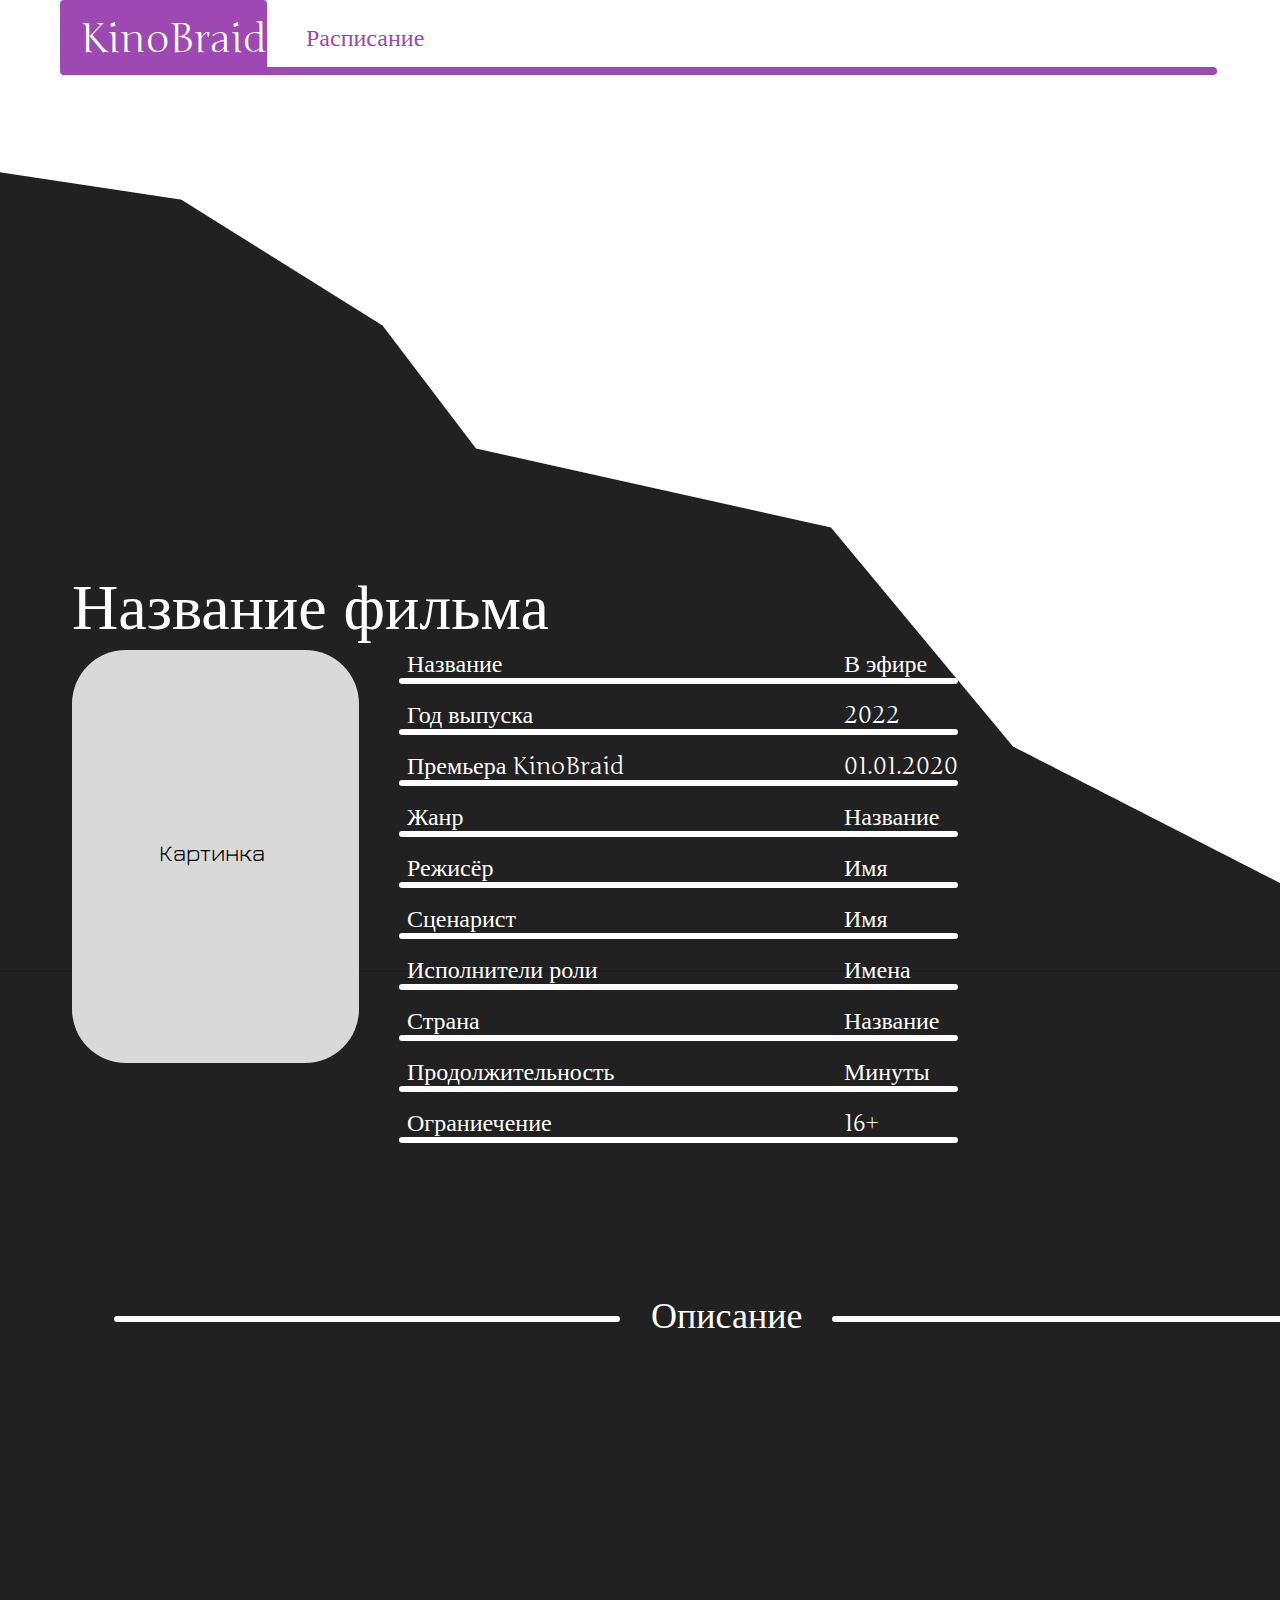
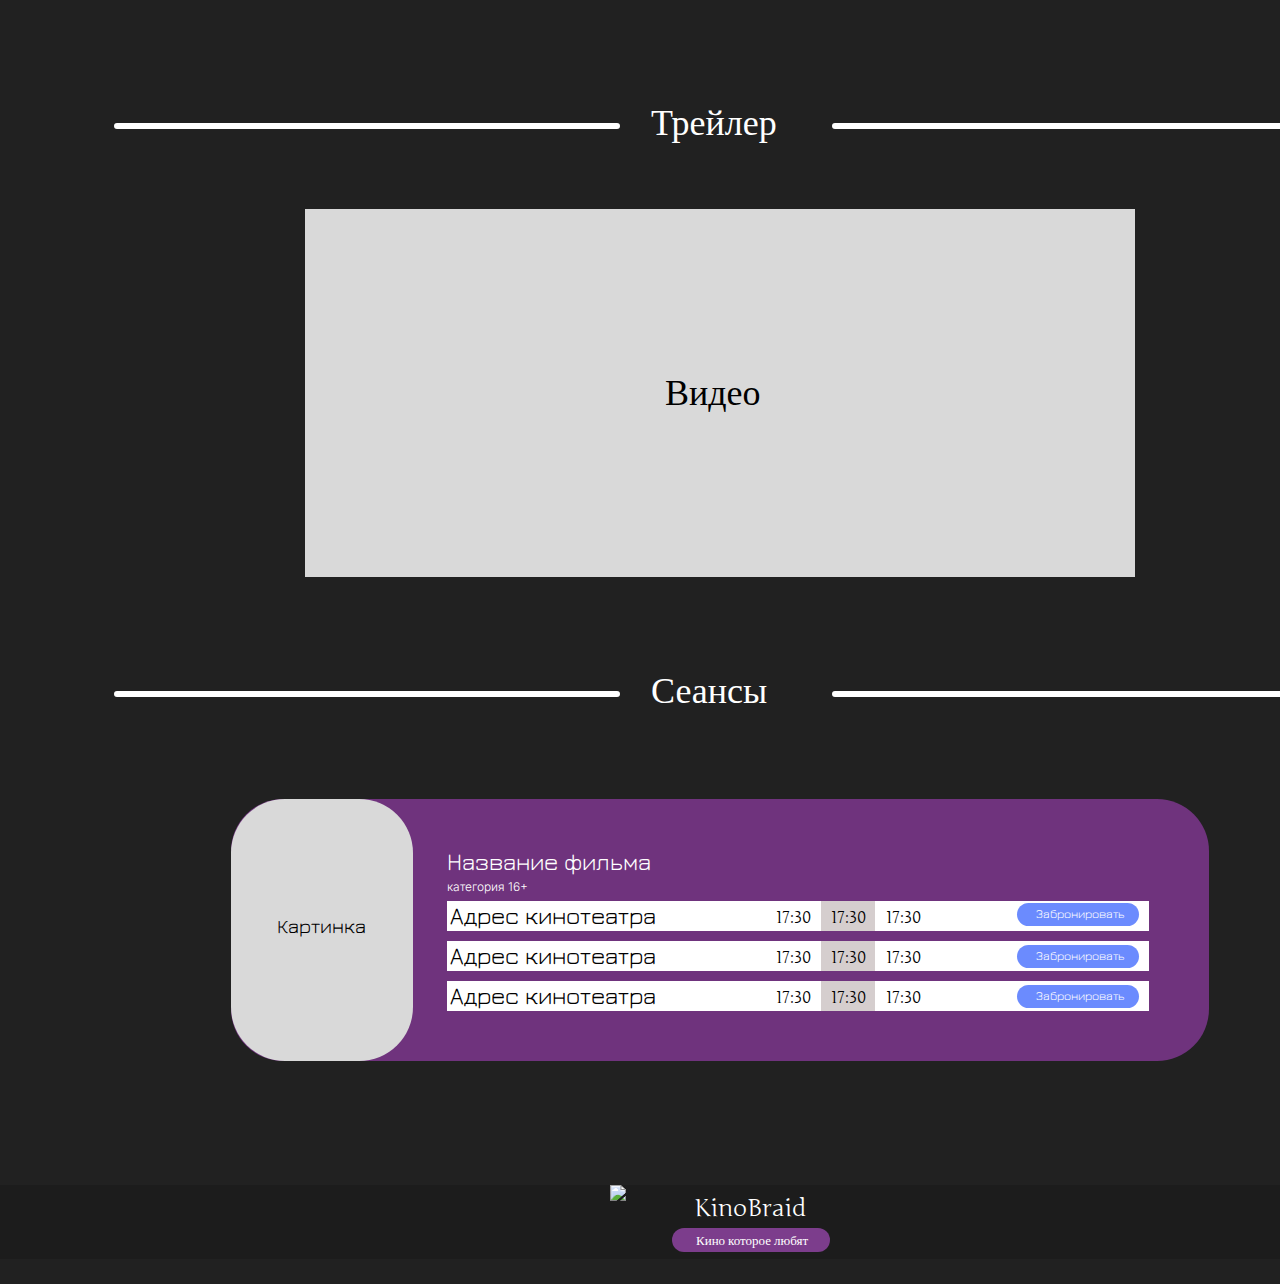
==== Сайт для курсовой/page/film_info.html @ 8fdc1c91 "1" ====
<!DOCTYPE html>
<html lang="en">
<head>
    <meta charset="UTF-8">
    <meta http-equiv="X-UA-Compatible" content="IE=edge">
    <meta name="viewport" content="width=device-width, initial-scale=1.0">
    <link rel="stylesheet" href="../css/style.css"> 
    <link rel="preconnect" href="https://fonts.googleapis.com">
    <link rel="preconnect" href="https://fonts.gstatic.com" crossorigin>
    <link href="https://fonts.googleapis.com/css2?family=Jura:wght@300;400;500;600;700&display=swap" rel="stylesheet">
    <link rel="preconnect" href="https://fonts.googleapis.com">
    <link rel="preconnect" href="https://fonts.gstatic.com" crossorigin>
    <link href="https://fonts.googleapis.com/css2?family=Inter:wght@100;200;300;400;500;600;700;800;900&display=swap" rel="stylesheet">
    <link rel="preconnect" href="https://fonts.googleapis.com">
    <link rel="preconnect" href="https://fonts.gstatic.com" crossorigin>
    <link href="https://fonts.googleapis.com/css2?family=Junge&display=swap" rel="stylesheet">
</head>
<body>
    <div>
            <div class="bg_film_info"></div>
            <div class="menu">
                <div class="news_img_bg_block1"><img src="../img/bg_block1.png" alt=""></div>
                <div class="logo_line"></div>
                <div class="menu_raspis"><p>Расписание</p></div>
                <div class="menu_akci"><p>Акции и скидки</p></div>
                <div class="menu_news"><p>Новости</p></div>
                <div class="menu_new"><p>Скоро в кино</p></div>
                <div class="menu_kontakt"><p>Контакты</p></div>
                
            </div>
            <div class="logotip">
                <div class="logo_rt"></div>
                <div class="logo_name"><p>KinoBraid</p></div>
            </div>
            <div>
                <div class="FilmInfo">
                    <div class="FilmInfo_name"><p>Название фильма</p></div>
                </div>

                <div class="FilmInfo_photo">
                    <div class="FilmInfo_photo_txt">Картинка</div>
                </div>

                <div class="FilmInfo_blockInfo">
                    <div class="FilmInfo_blockInfo_block_name">
                        <div class="FilmInfo_blockInfo_name">Название</div>
                        <div class="FilmInfo_blockInfo_name_inf">В эфире</div>
                        <div class="FilmInfo_blockInfo_line"></div>
                    </div>
                    <div class="FilmInfo_blockInfo_block_god">
                        <div class="FilmInfo_blockInfo_name">Год выпуска</div>
                        <div class="FilmInfo_blockInfo_name_inf">2022</div>
                        <div class="FilmInfo_blockInfo_line"></div>
                    </div>
                    <div class="FilmInfo_blockInfo_block_premera">
                        <div class="FilmInfo_blockInfo_name">Премьера KinoBraid</div>
                        <div class="FilmInfo_blockInfo_name_inf">01.01.2020</div>
                        <div class="FilmInfo_blockInfo_line"></div>
                    </div>
                    <div class="FilmInfo_blockInfo_block_ganr">
                        <div class="FilmInfo_blockInfo_name">Жанр</div>
                        <div class="FilmInfo_blockInfo_name_inf">Название</div>
                        <div class="FilmInfo_blockInfo_line"></div>
                    </div>
                    <div class="FilmInfo_blockInfo_block_regic">
                        <div class="FilmInfo_blockInfo_name">Режисёр</div>
                        <div class="FilmInfo_blockInfo_name_inf">Имя</div>
                        <div class="FilmInfo_blockInfo_line"></div>
                    </div>
                    <div class="FilmInfo_blockInfo_block_schenar">
                        <div class="FilmInfo_blockInfo_name">Сценарист</div>
                        <div class="FilmInfo_blockInfo_name_inf">Имя</div>
                        <div class="FilmInfo_blockInfo_line"></div>
                    </div>
                    <div class="FilmInfo_blockInfo_block_roli">
                        <div class="FilmInfo_blockInfo_name">Исполнители роли</div>
                        <div class="FilmInfo_blockInfo_name_inf">Имена</div>
                        <div class="FilmInfo_blockInfo_line"></div>
                    </div>
                    <div class="FilmInfo_blockInfo_block_count">
                        <div class="FilmInfo_blockInfo_name">Страна</div>
                        <div class="FilmInfo_blockInfo_name_inf">Название</div>
                        <div class="FilmInfo_blockInfo_line"></div>
                    </div>
                    <div class="FilmInfo_blockInfo_block_time">
                        <div class="FilmInfo_blockInfo_name">Продолжительность</div>
                        <div class="FilmInfo_blockInfo_name_inf">Минуты</div>
                        <div class="FilmInfo_blockInfo_line"></div>
                    </div>
                    <div class="FilmInfo_blockInfo_block_ogran">
                        <div class="FilmInfo_blockInfo_name">Ограниечение</div>
                        <div class="FilmInfo_blockInfo_name_inf">16+</div>
                        <div class="FilmInfo_blockInfo_line"></div>
                    </div>
                </div>

                <div class="FilmInfo_blockOpis">
                    <div class="FilmInfo_block_oglav_line1"></div>
                    <div class="FilmInfo_block_oglav_line2"></div>
                    <div class="FilmInfo_block_oglav_name">Описание</div>
                </div>
                <div class="FilmInfo_blockTreiler">
                    <div class="FilmInfo_block_oglav_line1"></div>
                    <div class="FilmInfo_block_oglav_line2"></div>
                    <div class="FilmInfo_block_oglav_name">Трейлер</div>
                </div>
                <div class="FilmInfo_blockTreiler_video">
                    <div class="FilmInfo_blockTreiler_video_text">Видео</div>
                </div>

                <div class="FilmInfo_blockSeans">
                    <div class="FilmInfo_block_oglav_line1"></div>
                    <div class="FilmInfo_block_oglav_line2"></div>
                    <div class="FilmInfo_block_oglav_name">Сеансы</div>
                </div>

                <div class="FilmInfo_blockSeans_time">
                    <div class="list_block3_raspis_film1_nazvan"><p>Название фильма</p></div>
                    <div class="list_block3_raspis_film1_photo">
                        <div class="list_block3_raspis_film1_photo_text"><p>Картинка</p></div>
                    </div>
                    <div class="list_block3_raspis_film1_ogran"><p>категория 16+</p></div>
                    <div class="list_block3_raspis_film1_block_raspis">
                        <div class="list_block3_raspis_film1_block_raspis_rc1">
                            <div class="list_block3_raspis_film1_block_raspis_rc1_name"><p>Адрес кинотеатра</p></div>
                            <div class="list_block3_raspis_film1_block_raspis_rc1_time1"><p>17:30</p></div>
                            <div class="list_block3_raspis_film1_block_raspis_rc1_blockTime1"></div>
                            <div class="list_block3_raspis_film1_block_raspis_rc1_time2"><p>17:30</p></div>
                            <div class="list_block3_raspis_film1_block_raspis_rc1_time3"><p>17:30</p></div>
                        </div>
                        <div class="list_block3_raspis_film1_block_raspis_rc2">
                            <div class="list_block3_raspis_film1_block_raspis_rc1_name"><p>Адрес кинотеатра</p></div>
                            <div class="list_block3_raspis_film1_block_raspis_rc1_time1"><p>17:30</p></div>
                            <div class="list_block3_raspis_film1_block_raspis_rc1_blockTime1"></div>
                            <div class="list_block3_raspis_film1_block_raspis_rc1_time2"><p>17:30</p></div>
                            <div class="list_block3_raspis_film1_block_raspis_rc1_time3"><p>17:30</p></div>
                        </div>
                        <div class="list_block3_raspis_film1_block_raspis_rc3">
                            <div class="list_block3_raspis_film1_block_raspis_rc1_name"><p>Адрес кинотеатра</p></div>
                            <div class="list_block3_raspis_film1_block_raspis_rc1_time1"><p>17:30</p></div>
                            <div class="list_block3_raspis_film1_block_raspis_rc1_blockTime1"></div>
                            <div class="list_block3_raspis_film1_block_raspis_rc1_time2"><p>17:30</p></div>
                            <div class="list_block3_raspis_film1_block_raspis_rc1_time3"><p>17:30</p></div>
                        </div>
                        <div class="FilmInfo_blockSeans_time_btn1_block">
                            <div class="FilmInfo_blockSeans_time_btn1">
                                <div class="FilmInfo_blockSeans_time_block_btn"></div>
                                <div class="FilmInfo_blockSeans_time_block_btnText">Забронировать</div>
                            </div>
                            <div class="FilmInfo_blockSeans_time_btn2">
                                <div class="FilmInfo_blockSeans_time_block_btn"></div>
                                <div class="FilmInfo_blockSeans_time_block_btnText">Забронировать</div>
                            </div>
                            <div class="FilmInfo_blockSeans_time_btn3">
                                <div class="FilmInfo_blockSeans_time_block_btn"></div>
                                <div class="FilmInfo_blockSeans_time_block_btnText">Забронировать</div>
                            </div>
                            
                        </div>
                    </div>
                    
                </div>

                


                
            </div>

            <div class="footer_info">
                <div class="footer_block">
                    <div class="footer_img"><img src="../img/footer_img.png"></div>
                    <div class="footer_name"><p>KinoBraid</p></div>
                    <div class="footer_blockText">
                        <div class="footer_blockText_text"><p>Кино которое любят</p></div>
                    </div>
                </div>
            </div>

    </div>  
</body>
</html>
---- Сайт для курсовой/css/style.css ----
body {
    background-image: url(../img/background.gif); /* Путь к фоновому изображению */
    background-attachment: fixed; /* Фиксируем фон веб-страницы */
    
   }

.bg_film_info{
    position: absolute;
    width: 1469px;
    height: 1914px;
    left: 0px;
    top: 970px;
    
    background: rgba(29, 29, 29, 0.98);
}

.bg {
    margin-top: -10px;
    margin-left: -10px;
}

.img_bg_block1{
    position: absolute;
    width: 1456px;
    height: 867px;
    left: 0px;
    top: 0px;
}

.logo_rt{
    position: absolute;
    width: 207px;
    height: 71px;
    left: 60px;
    top: 0px;
    
    background: #9D48B3;
    border-radius: 4px; 
}

.logo_line{
    position: absolute;
    width: 1149px;
    height: 0px;
    left: 60px;
    top: 67px;
    
    border: 4px solid #9D48B3;
    background-color: #9D48B3;
    border-radius: 4px;  
}

.logo_name{
    position: absolute;
    width: 186px;
    height: 49px;
    left: 80px;
    top: -25px;
    
    font-family: 'Junge';
    font-style: normal;
    font-weight: 400;
    font-size: 40px;
    line-height: 49px;
    /* identical to box height */
    
    
    color: #FFFFFF;   
}

.menu_raspis{
    position: absolute;
    width: 140px;
    height: 28px;
    left: 306px;
    top: 0px;
    
    font-family: 'Judson';
    font-style: normal;
    font-weight: 400;
    font-size: 24px;
    line-height: 28px;
    /* identical to box height */
    
    
    color: #9D48B3; 
}

.menu_akci{
    position: absolute;
    width: 183px;
    height: 28px;
    left: 476px;
    top: 0px;
    
    font-family: 'Judson';
    font-style: normal;
    font-weight: 400;
    font-size: 24px;
    line-height: 28px;
    /* identical to box height */
    
    
    color: #FFFFFF;
}

.menu_news{
    position: absolute;
    width: 100px;
    height: 28px;
    left: 689px;
    top: 0px;
    
    font-family: 'Judson';
    font-style: normal;
    font-weight: 400;
    font-size: 24px;
    line-height: 28px;
    /* identical to box height */
    
    
    color: #FFFFFF;
    
}

.menu_new{
    position: absolute;
    width: 155px;
    height: 28px;
    left: 819px;
    top: 0px;
    
    font-family: 'Judson';
    font-style: normal;
    font-weight: 400;
    font-size: 24px;
    line-height: 28px;
    /* identical to box height */
    
    
    color: #FFFFFF;
}

.menu_kontakt{
    position: absolute;
    width: 113px;
    height: 28px;
    left: 1004px;
    top: 0px;
    
    font-family: 'Judson';
    font-style: normal;
    font-weight: 400;
    font-size: 24px;
    line-height: 28px;
    /* identical to box height */
    
    
    color: #FFFFFF;
}

.list_start_logotip{
    position: absolute;
    width: 225.27px;
    height: 229px;
    left: 735px;
    top: 127px;
}

.list_block_text_block{
    position: absolute;
    width: 302px;
    height: 83px;
    left: 982px;
    top: 100px;
    
    font-family: 'Junge';
    font-style: normal;
    font-weight: 400;
    font-size: 64px;
    line-height: 78px;
    
    color: #FFFFFF;
}

.list_block_text_block_rt{
    position: absolute;
    width: 282.83px;
    height: 43px;
    left: -5px;
    top: 145px;
    
    background: #7C3D8C;
    border-radius: 16px;   
}

.list_block_text_block_rt_text{
    position: absolute;
    width: 245.01px;
    height: 30.46px;
    left: 40px;
    top: -16px;
    
    font-family: 'Junge';
    font-style: normal;
    font-weight: 400;
    font-size: 24px;
    line-height: 29px;
    
    color: #FFFFFF;
}

.list_block_text_block_text{
    position: absolute;
    width: 533px;
    height: 84px;
    left: -180px;
    top: 400px;
    
    font-family: 'Jura';
    font-style: normal;
    font-weight: 400;
    font-size: 24px;
    line-height: 28px;
    text-align: right;
    
    color: #FFFFFF;
}

.list_block_text_block_btn{
    position: absolute;
    width: 313px;
    height: 59px;
    left: 60px;
    top: 530px;
    
    background: #6B8BFE;
    border-radius: 24px; 
}

.list_block_text_block_btn_text{
    position: absolute;
    width: 250px;
    height: 28px;
    left: 30px;
    top: -9px;
    
    font-family: 'Jura';
    font-style: normal;
    font-weight: 400;
    font-size: 24px;
    line-height: 28px;
    
    color: #FFFFFF;
       
}

.list_block2_rt1{
    position: absolute;
    width: 1231px;
    height: 149px;
    left: 120px;
    top: 1076px;
    
    background: rgba(29, 29, 29, 0.98);
    border-radius: 107px;
}

.list_block2_rt1_logotip{
    position: absolute;
    width: 41.25px;
    height: 41.93px;
    left: 21px;
    top: 54px;
}

.list_block2_rt1_logotip_text{
    position: absolute;
    width: 114.69px;
    height: 30.21px;
    left: 62.31px;
    top: 40px;
    
    font-family: 'Junge';
    font-style: normal;
    font-weight: 400;
    font-size: 24px;
    line-height: 29px;
    
    color: #FFFFFF;
}

.list_block2_rt1_text1{
    position: absolute;
    width: 132px;
    height: 17px;
    left: 126px;
    top: 60px;
    
    font-family: 'Inter';
    font-style: normal;
    font-weight: 100;
    font-size: 14px;
    line-height: 17px;
    /* identical to box height */
    
    
    color: #FFFFFF;
    
    transform: rotate(-90deg);
}

.list_block2_rt1_block1_name{
    position: absolute;
    width: 124px;
    height: 17px;
    left: 254px;
    top: 0px;
    
    font-family: 'Junge';
    font-style: normal;
    font-weight: 400;
    font-size: 16px;
    line-height: 19px;
    
    color: #FFFFFF;
      
}

.list_block2_rt1_block1_kategor{
    position: absolute;
    width: 81px;
    height: 15px;
    left: 254px;
    top: 90px;
    
    font-family: 'Inter';
    font-style: normal;
    font-weight: 100;
    font-size: 12px;
    line-height: 15px;
    /* identical to box height */
    
    
    color: #FFFFFF;
}

.list_block2_rt1_block1{
    position: absolute;
    width: 124px;
    height: 132px;
    left: 0px;
    top: -10px;
}

.list_block2_rt1_block1_img{
    position: absolute;
    width: 11px;
    height: 11px;
    left: 254px;
    top: 115px;
}

.list_block2_rt1_block1_timeText{
    position: absolute;
    width: 81px;
    height: 15px;
    left: 268px;
    top: 104px;
    
    font-family: 'Inter';
    font-style: normal;
    font-weight: 100;
    font-size: 12px;
    line-height: 15px;
    /* identical to box height */
    
    
    color: #FFFFFF;
}

.list_block2_rt1_block1_adres{
    position: absolute;
    width: 103px;
    height: 15px;
    left: 254px;
    top: 119px;
    
    font-family: 'Inter';
    font-style: normal;
    font-weight: 100;
    font-size: 12px;
    line-height: 15px;
    /* identical to box height */
    
    
    color: #FFFFFF;
}

.list_block2_rt1_block2{
    position: absolute;
    width: 124px;
    height: 133px;
    left: 254px;
    top: -10px;
}

.list_block2_rt1_block3{
    position: absolute;
    width: 124px;
    height: 133px;
    left: 478px;
    top: -10px;
}

.list_block2_rt1_block4{
    position: absolute;
    width: 124px;
    height: 133px;
    left: 702px;
    top: -10px;
}

.list_block3{
    position: absolute;
    width: 1231px;
    height: 1379px;
    left: 120px;
    top: 1274px;
    
    background: rgba(29, 29, 29, 0.98);
    border-radius: 107px;
}

.list_block3_title_text{
    position: absolute;
    width: 423px;
    height: 40px;
    left: 61px;
    top: 20px;
    
    font-family: 'Junge';
    font-style: normal;
    font-weight: 400;
    font-size: 36px;
    line-height: 44px;
    text-transform: uppercase;
    
    color: #FFFFFF;   
}

/* Блок сортировки */

.list_block3_block_sort{
    position: absolute;
    width: 323px;
    height: 35px;
    left: 702px;
    top: 56px;
    
    background: #FFFFFF;
    border-radius: 17px;
}

.list_block3_block_sort_text{
    position: absolute;
    width: 200px;
    height: 24px;
    left: 19px;
    top: -15px;
    
    font-family: 'Junge';
    font-style: normal;
    font-weight: 400;
    font-size: 20px;
    line-height: 24px;
    
    
    color: #000000;
}

.list_block3_block_sort_rect{
    position: absolute;
    width: 17px;
    height: 17px;
    left: 290px;
    top: 12px;
    
}

/* Блок сортировки конец */

/* Блок показа сеансов */

.list_block3_raspis{
    position: absolute;
    width: 979px;
    height: 1138px;
    left: 126px;
    top: 191px;
}

/* Расписание фильма общая */

.list_block3_raspis_film1_nazvan{
    position: absolute;
    width: 206px;
    height: 28px;
    left: 216px;
    top: 24px;
    
    font-family: 'Jura';
    font-style: normal;
    font-weight: 400;
    font-size: 24px;
    line-height: 28px;
    
    color: #FFFFFF;
}

.list_block3_raspis_film1_photo{
    position: absolute;
    width: 182px;
    height: 262px;
    
    background: #D9D9D9;
    border-radius: 54px;
}

.list_block3_raspis_film1_photo_text{
    position: absolute;
    width: 90px;
    height: 24px;
    left: 46px;
    top: 95px;
    
    font-family: 'Jura';
    font-style: normal;
    font-weight: 400;
    font-size: 20px;
    line-height: 24px;
    /* identical to box height */
    
    
    color: #000000;
}

.list_block3_raspis_film1_ogran{
    position: absolute;
    width: 83px;
    height: 15px;
    left: 216px;
    top: 68px;
    
    font-family: 'Inter';
    font-style: normal;
    font-weight: 300;
    font-size: 12px;
    line-height: 15px;
    /* identical to box height */
    
    
    color: #FFFFFF;
}


.list_block3_raspis_film1{
    position: absolute;
    width: 978px;
    height: 262px;
    left: 0px;
    top: 0px;

    background: #6F337D;
    border-radius: 52px;
}

.list_block3_raspis_film1_block_raspis{
    position: absolute;
    width: 702px;
    height: 110px;
    top: 102px;
    left: 216px;
}

.list_block3_raspis_film1_block_raspis_rc1{
    position: absolute;
    width: 702px;
    height: 30px;
    
    background: #FFFFFF;
}

.list_block3_raspis_film1_block_raspis_rc1_name{
    position: absolute;
    width: 209px;
    height: 28px;
    top: -24px;
    left: 3px;
    
    font-family: 'Jura';
    font-style: normal;
    font-weight: 400;
    font-size: 24px;
    line-height: 28px;
    
    color: #000000;
}

.list_block3_raspis_film1_block_raspis_rc1_time1{
    position: absolute;
    width: 40px;
    height: 17px;
    left: 329px;
    top: -8px;
    
    font-family: 'Junge';
    font-style: normal;
    font-weight: 400;
    font-size: 16px;
    line-height: 19px;
    text-transform: uppercase;
    
    color: #000000;
}

.list_block3_raspis_film1_block_raspis_rc1_blockTime1{
    position: absolute;
    width: 54px;
    height: 30px;
    left: 374px;
    
    background: #D5CECE;
}

.list_block3_raspis_film1_block_raspis_rc1_time2{
    position: absolute;
    width: 37px;
    height: 17px;
    left: 384px;
    top: -8px;
    
    font-family: 'Junge';
    font-style: normal;
    font-weight: 400;
    font-size: 16px;
    line-height: 19px;
    text-transform: uppercase;
    
    color: #000000;
}

.list_block3_raspis_film1_block_raspis_rc1_time3{
    position: absolute;
    width: 37px;
    height: 17px;
    left: 439px;
    top: -8px;
    
    font-family: 'Junge';
    font-style: normal;
    font-weight: 400;
    font-size: 16px;
    line-height: 19px;
    text-transform: uppercase;
    
    color: #000000;
}

.list_block3_raspis_film1_block_raspis_rc2{

    position: absolute;
    width: 702px;
    height: 30px;
    top: 40px;
    
    background: #FFFFFF;
}

.list_block3_raspis_film1_block_raspis_rc3{

    position: absolute;
    width: 702px;
    height: 30px;
    top: 80px;
    
    background: #FFFFFF;
}


/* Расписание фильма общая конец */

.list_block3_raspis_film2{
    position: absolute;
    width: 978px;
    height: 262px;
    left: 0px;
    top: 292px;

    background: #6F337D;
    border-radius: 52px;
}

.list_block3_raspis_film3{
    position: absolute;
    width: 978px;
    height: 262px;
    left: 0px;
    top: 584px;

    background: #6F337D;
    border-radius: 52px;
}

.list_block3_raspis_film4{
    position: absolute;
    width: 978px;
    height: 262px;
    left: 0px;
    top: 876px;

    background: #6F337D;
    border-radius: 52px;
}


/* Footer */

.footer_block{
    position: absolute;
    width: 1440px;
    height: 74px;
    left: 0px;
    top: 2785px;
    
    background: rgba(29, 29, 29, 0.98);
}

.footer_img{
    position: absolute;
    width: 65.91px;
    height: 67px;
    left: 610px;
}

.footer_name{
    position: absolute;
    width: 118px;
    height: 23px;
    left: 694px;
    top: -15px;
    
    font-family: 'Junge';
    font-style: normal;
    font-weight: 400;
    font-size: 24px;
    line-height: 29px;
    
    color: #FFFFFF;
}

.footer_blockText{
    position: absolute;
    width: 158.09px;
    height: 24.03px;
    left: 672px;
    top: 43px;

    background: #7C3D8C;
border-radius: 16px;
}

.footer_blockText_text{
    position: absolute;
    width: 136.95px;
    height: 17.03px;
    left: 24px;
    top: -8px;
    
    font-family: 'Junge';
    font-style: normal;
    font-weight: 400;
    font-size: 13px;
    line-height: 16px;
    
    color: #FFFFFF;
}

/* Страница НОВОСТИ */

/*Начало страницы*/

.news_img_bg_block1{
    position: absolute;
    width: 1456px;  
    height: 867px;
    left: -18px;
    top: 172px;

    transform: rotate(-180deg);
}

.news_list_name{
    position: absolute;
    width: 265px;
    height: 78px;
    left: 97px;
    top: 393px;
    
    font-family: 'Junge';
    font-style: normal;
    font-weight: 400;
    font-size: 64px;
    line-height: 78px;
    /* identical to box height */
    
    
    color: #FFFFFF;
}

.news_list_text{
    position: absolute;
    width: 499px;
    height: 20px;
    left: 97px;
    top: 559px;
    
    font-family: 'Judson';
    font-style: normal;
    font-weight: 400;
    font-size: 24px;
    line-height: 28px;
    
    color: #FFFFFF;
}


/* Блок отображения новостей */

.list_block_news{
    position: absolute;
    width: 1306px;
    height: 926px;
    left: 69px;
    top: 827px;
}

.list_block_news_rc1{
    position: absolute;
    width: 362px;
    height: 441px;
    
    background: #6F337D;
    border-radius: 76px;
}

/* Плитка новостей общее */

.list_block_news_rc1_name{
    position: absolute;
    width: 146px;
    height: 47px;
    top: 40px;
    left: 108px;
    
    font-family: 'Jura';
    font-style: normal;
    font-weight: 400;
    font-size: 40px;
    line-height: 47px;
    
    color: #FFFFFF;
}

.list_block_news_rc1_text{
    position: absolute;
    width: 248px;
    height: 38px;
    top: 131px;
    left: 35px;
    
    font-family: 'Jura';
    font-style: normal;
    font-weight: 400;
    font-size: 16px;
    line-height: 19px;
    
    color: #FFFFFF;
}

.list_block_news_rc1_btn{
    position: absolute;
    width: 187px;
    height: 37px;
    top: 365px;
    left: 87px;

    background: #393942;
    border-radius: 10px;
    
}

.list_block_news_rc1_btn_name{
    position: absolute;
    width: 86px;
    height: 19px;
    top: -9px;
    left: 50px;
    
    font-family: 'Jura';
    font-style: normal;
    font-weight: 400;
    font-size: 16px;
    line-height: 19px;
    /* identical to box height */
    
    
    color: #FFFFFF;
}

.list_block_news_rc2{

    position: absolute;
    width: 362px;
    height: 441px;
    top: 0px;
    left: 470px;
    
    background: #6F337D;
    border-radius: 76px;
}

.list_block_news_rc3{

    position: absolute;
    width: 362px;
    height: 441px;
    top: 0px;
    left: 943px;
    
    background: #6F337D;
    border-radius: 76px;
}
.list_block_news_rc4{

    position: absolute;
    width: 362px;
    height: 441px;
    top: 485px;
    left: 0px;
    
    background: #6F337D;
    border-radius: 76px;
}
.list_block_news_rc5{

    position: absolute;
    width: 362px;
    height: 441px;
    top: 485px;
    left: 469px;
    
    background: #6F337D;
    border-radius: 76px;
}
.list_block_news_rc6{

    position: absolute;
    width: 362px;
    height: 441px;
    top: 485px;
    left: 944px;
    
    background: #6F337D;
    border-radius: 76px;
}

/*Конец общей плитки*/

.footer_block_news{
    position: absolute;
    width: 1440px;
    height: 74px;
    left: 0px;
    top: 2000px;
    
    background: rgba(29, 29, 29, 0.98);
}

.list_block_news_bg{
    position: absolute;
    width: 1440px;
    height: 1100px;
    left: -70px;
    top: 140px;
    
    background: rgba(29, 29, 29, 0.98);
}



/* Конец страницы НОВОСТИ */


/* Страница информация о фильме */

.FilmInfo_name{
    position: absolute;
    width: 569px;
    height: 78px;
    left: 72px;
    top: 506px;
    
    font-family: 'Junge';
    font-style: normal;
    font-weight: 400;
    font-size: 64px;
    line-height: 78px;
    /* identical to box height */
    
    
    color: #FFFFFF;
}

.FilmInfo_photo{
    position: absolute;
    width: 287px;
    height: 413.15px;
    top: 650px;
    left: 72px;
    
    background: #D9D9D9;
    border-radius: 54px;
}

.FilmInfo_photo_txt{
    position: absolute;
    left: 87px;
    top: 188px;
    
    font-family: 'Jura';
    font-style: normal;
    font-weight: 400;
    font-size: 24px;
    line-height: 28px;
    
    color: #000000;
}

/*Информация о фильме*/

.FilmInfo_blockInfo{
    box-sizing: border-box;

    position: absolute;
    width: 558px;
    height: 519px;
    left: 401px;
    top: 650px;
}

.FilmInfo_blockInfo_block_name{
    box-sizing: border-box;

    position: absolute;
    width: 555px;
    height: 31px;
}


/*Общий блок*/

.FilmInfo_blockInfo_name{
    position: absolute;
    width: 241px;
    height: 29px;
    left: 6px;
    top: 0px;
    
    font-family: 'Junge';
    font-style: normal;
    font-weight: 400;
    font-size: 24px;
    line-height: 29px;
    
    color: #FFFFFF;
}

.FilmInfo_blockInfo_name_inf{
    position: absolute;
    width: 95px;
    height: 29px;
    left: 443px;
    top: 0px;
    
    font-family: 'Junge';
    font-style: normal;
    font-weight: 400;
    font-size: 24px;
    line-height: 29px;
    
    color: #FFFFFF;
}

.FilmInfo_blockInfo_line{
    position: absolute;
    width: 553px;
    height: 0px;
    left: -2px;
    top: 28px;
    
    border: 3px solid #FFFFFF;
    background-color: #FFFFFF;
    border-radius: 3px;
}

/*Конец общего блока*/

.FilmInfo_blockInfo_block_god{
    box-sizing: border-box;

    position: absolute;
    width: 555px;
    height: 31px;
    top: 51px;
   
}

.FilmInfo_blockInfo_block_premera{
    box-sizing: border-box;

    position: absolute;
    width: 555px;
    height: 31px;
    top: 102px; 
}

.FilmInfo_blockInfo_block_ganr{
    box-sizing: border-box;

    position: absolute;
    width: 555px;
    height: 31px;
    top: 153px;   
}

.FilmInfo_blockInfo_block_regic{
    box-sizing: border-box;

    position: absolute;
    width: 555px;
    height: 31px;
    top: 204px;
}

.FilmInfo_blockInfo_block_schenar{
    box-sizing: border-box;

    position: absolute;
    width: 555px;
    height: 31px;
    top: 255px;
}

.FilmInfo_blockInfo_block_roli{
    box-sizing: border-box;

    position: absolute;
    width: 555px;
    height: 31px;
    top: 306px;  
}

.FilmInfo_blockInfo_block_count{
    box-sizing: border-box;

    position: absolute;
    width: 555px;
    height: 31px;
    top: 357px;     
}

.FilmInfo_blockInfo_block_time{
    box-sizing: border-box;

    position: absolute;
    width: 555px;
    height: 31px;
    top: 408px;  
}

.FilmInfo_blockInfo_block_ogran{
    box-sizing: border-box;

    position: absolute;
    width: 555px;
    height: 31px;
    top: 459px;
}


.FilmInfo_blockOpis{
    position: absolute;
    width: 1218px;
    height: 44px;
    left: 111px;
    top: 1291px;
}

/* Общий блок оглавления*/

.FilmInfo_block_oglav_line1{
    position: absolute;
    width: 500px;
    height: 0px;
    left: 3px;
    top: 25px;
    
    border: 3px solid #FFFFFF;
    background-color: #FFFFFF;
    border-radius: 3px;
    transform: rotate(180deg);
}

.FilmInfo_block_oglav_line2{
    position: absolute;
    width: 500px;
    height: 0px;
    left: 721px;
    top: 25px;
    
    border: 3px solid #FFFFFF;
    background-color: #FFFFFF;
    border-radius: 3px;
    transform: rotate(180deg);
}

.FilmInfo_block_oglav_name{
    position: absolute;
    width: 178px;
    height: 44px;
    left: 540px;
    top: 3px;
    
    font-family: 'Junge';
    font-style: normal;
    font-weight: 400;
    font-size: 36px;
    line-height: 44px;
    /* identical to box height */
    
    
    color: #FFFFFF;
    
}



/* Общий блок оглавления конец*/

.FilmInfo_blockTreiler{
    position: absolute;
    width: 1218px;
    height: 44px;
    left: 111px;
    top: 1698px;   
}

.FilmInfo_blockTreiler_video{
    position: absolute;
    width: 830px;
    height: 368px;
    left: 305px;
    top: 1809px;
    
    background: #D9D9D9;
}

.FilmInfo_blockTreiler_video_text{
    position: absolute;
    width: 110px;
    height: 44px;
    left: 360px;
    top: 162px;
    
    font-family: 'Junge';
    font-style: normal;
    font-weight: 400;
    font-size: 36px;
    line-height: 44px;
    /* identical to box height */
    
    
    color: #000000;
}

.FilmInfo_blockSeans{
    position: absolute;
    width: 1218px;
    height: 44px;
    left: 111px;
    top: 2266px;
}


.FilmInfo_blockSeans_time{
    position: absolute;
    width: 978px;
    height: 262px;
    left: 231px;
    top: 2399px;

    background: #6F337D;
    border-radius: 52px;
}


.FilmInfo_blockSeans_time_btn1_block{

    box-sizing: border-box;

    position: absolute;
    width: 122px;
    height: 117px;
    left: 570px;
    top: 2px;
    
    
}

.FilmInfo_blockSeans_time_block_btn{
    position: absolute;
    width: 122px;
    height: 23px;
    left: 0px;
    top: 0px;
    background: #6B8BFE;
    border-radius: 24px;  
}

.FilmInfo_blockSeans_time_block_btnText{
    position: absolute;
    width: 92px;
    height: 11px;
    left: 19px;
    top: 4px;
    
    font-family: 'Jura';
    font-style: normal;
    font-weight: 400;
    font-size: 12px;
    line-height: 14px;
    
    color: #FFFFFF;
}

.FilmInfo_blockSeans_time_btn2{
    box-sizing: border-box;

    position: absolute;
    width: 122px;
    height: 117px;
    left: 0px;
    top: 42px;
}

.FilmInfo_blockSeans_time_btn3{
    box-sizing: border-box;

    position: absolute;
    width: 122px;
    height: 117px;
    left: 0px;
    top: 82px;  
}
/*  Страница информация о фильме КОНЕЦ */
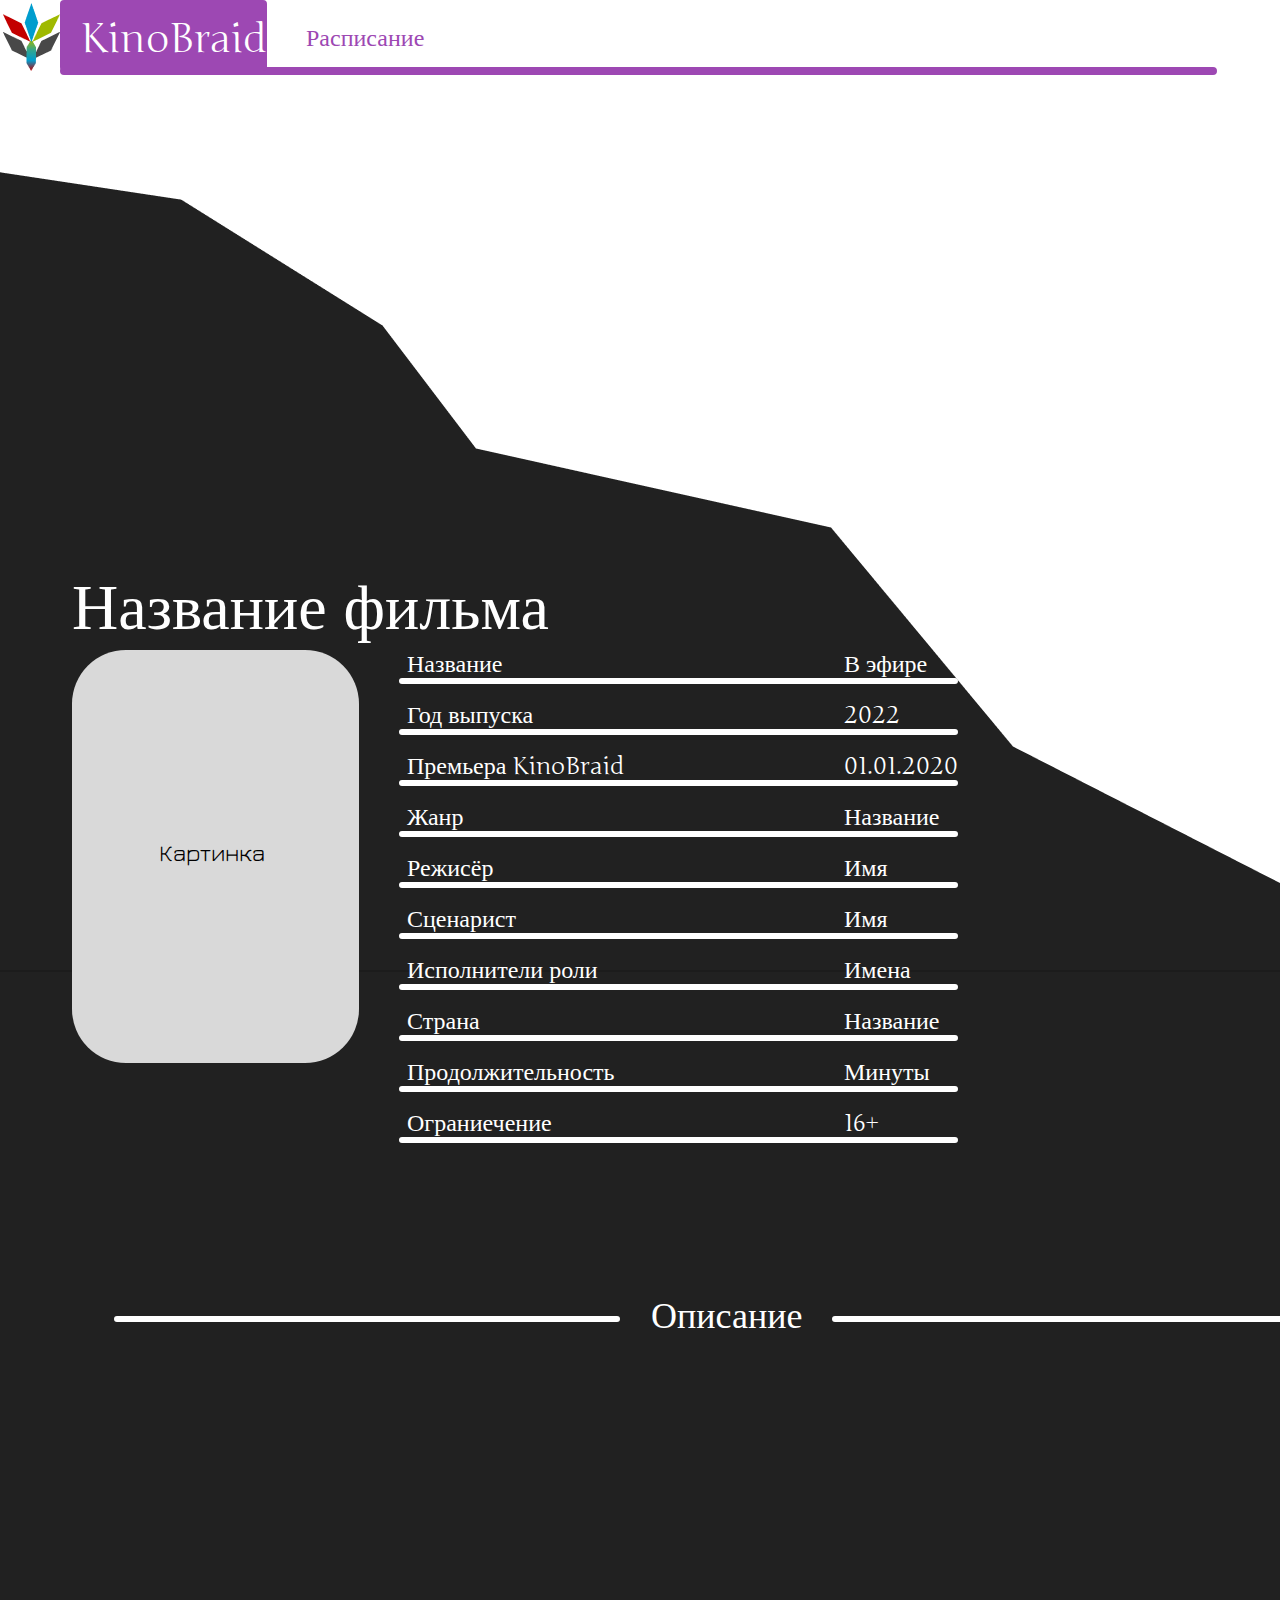
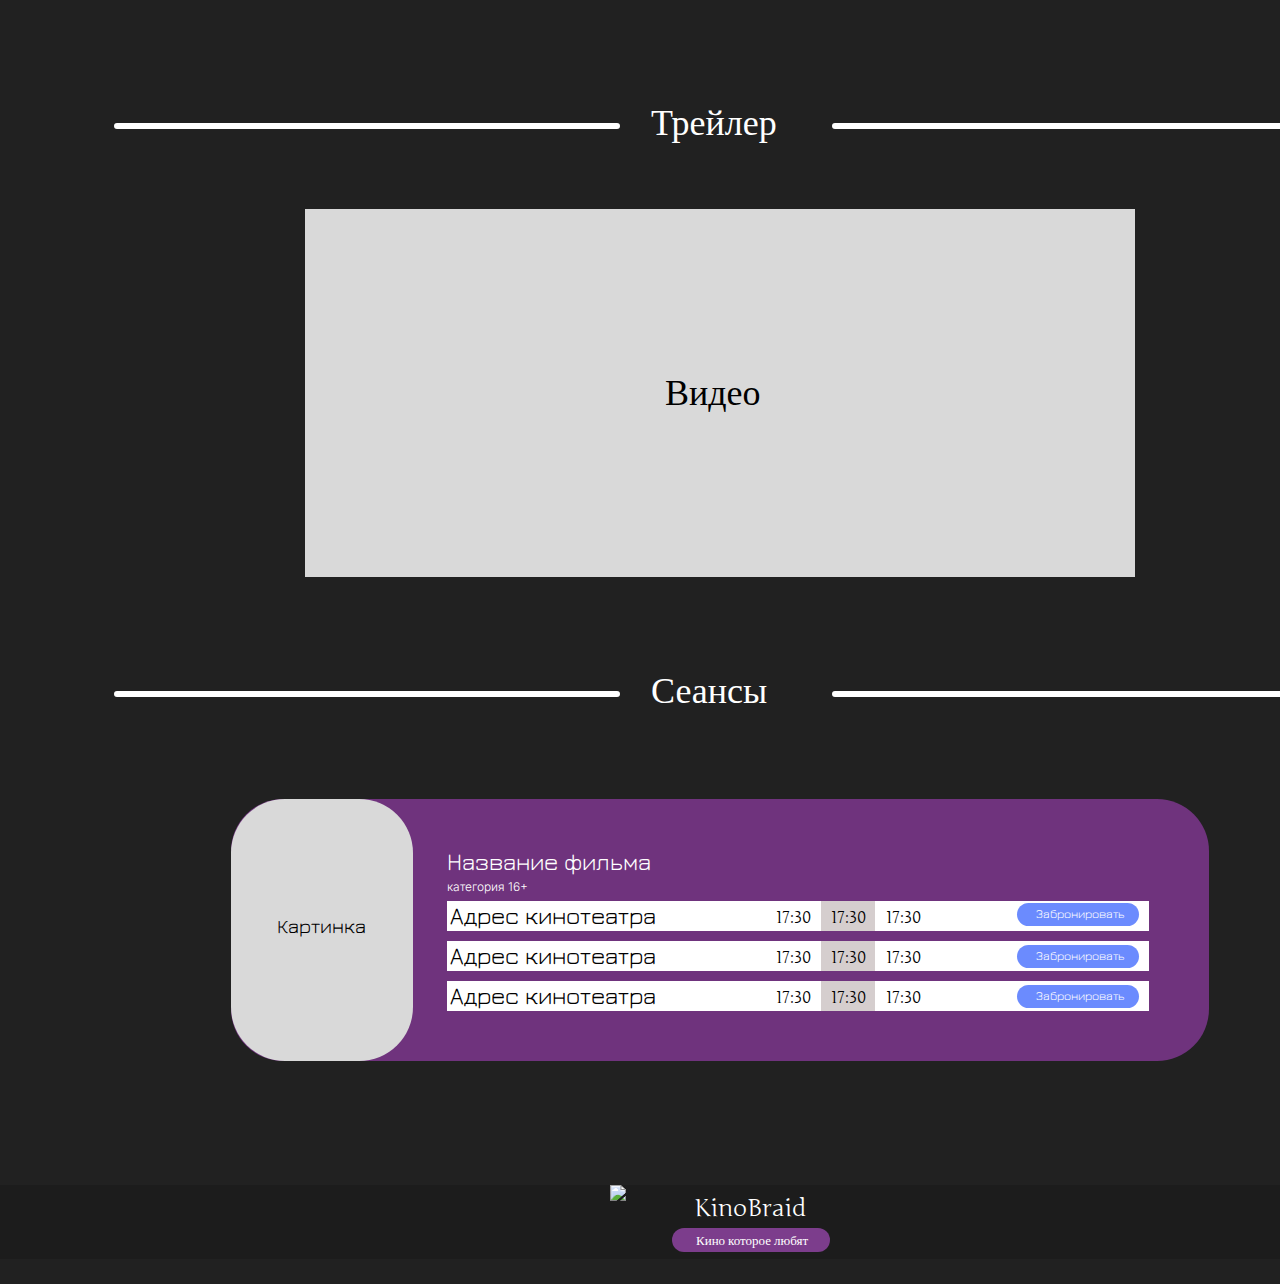
==== commit 7d959c97: "2" ====
--- a/Сайт для курсовой/page/film_info.html
+++ b/Сайт для курсовой/page/film_info.html
@@ -31,6 +31,7 @@
             <div class="logotip">
                 <div class="logo_rt"></div>
                 <div class="logo_name"><p>KinoBraid</p></div>
+                <div class="logotip_img"><img src="../img/mini_logo.png"></div>
             </div>
             <div>
                 <div class="FilmInfo">
--- a/Сайт для курсовой/css/style.css
+++ b/Сайт для курсовой/css/style.css
@@ -12,6 +12,14 @@
     top: 970px;
     
     background: rgba(29, 29, 29, 0.98);
+}
+
+.logotip_img{
+    position: absolute;
+    width: 66.89px;
+    height: 68px;
+    left: 0px;
+    top: 3px;
 }
 
 .bg {
